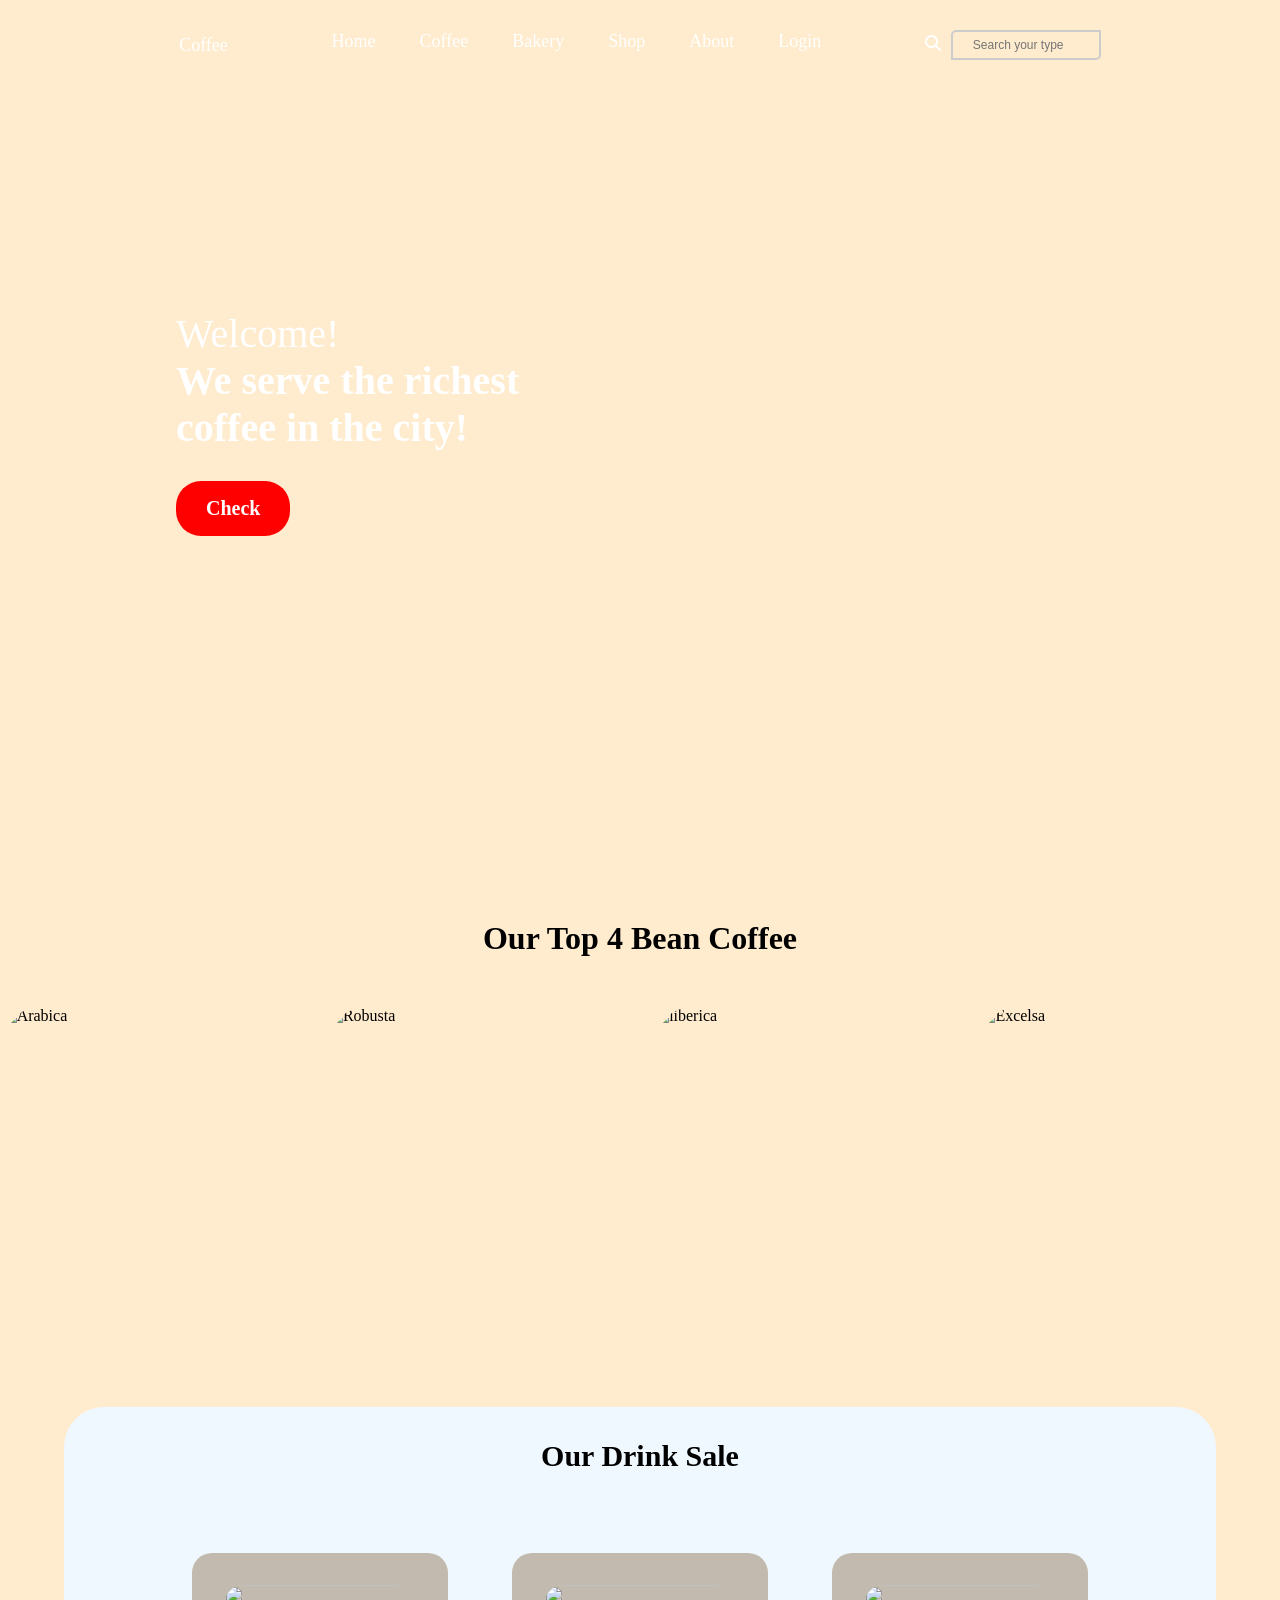
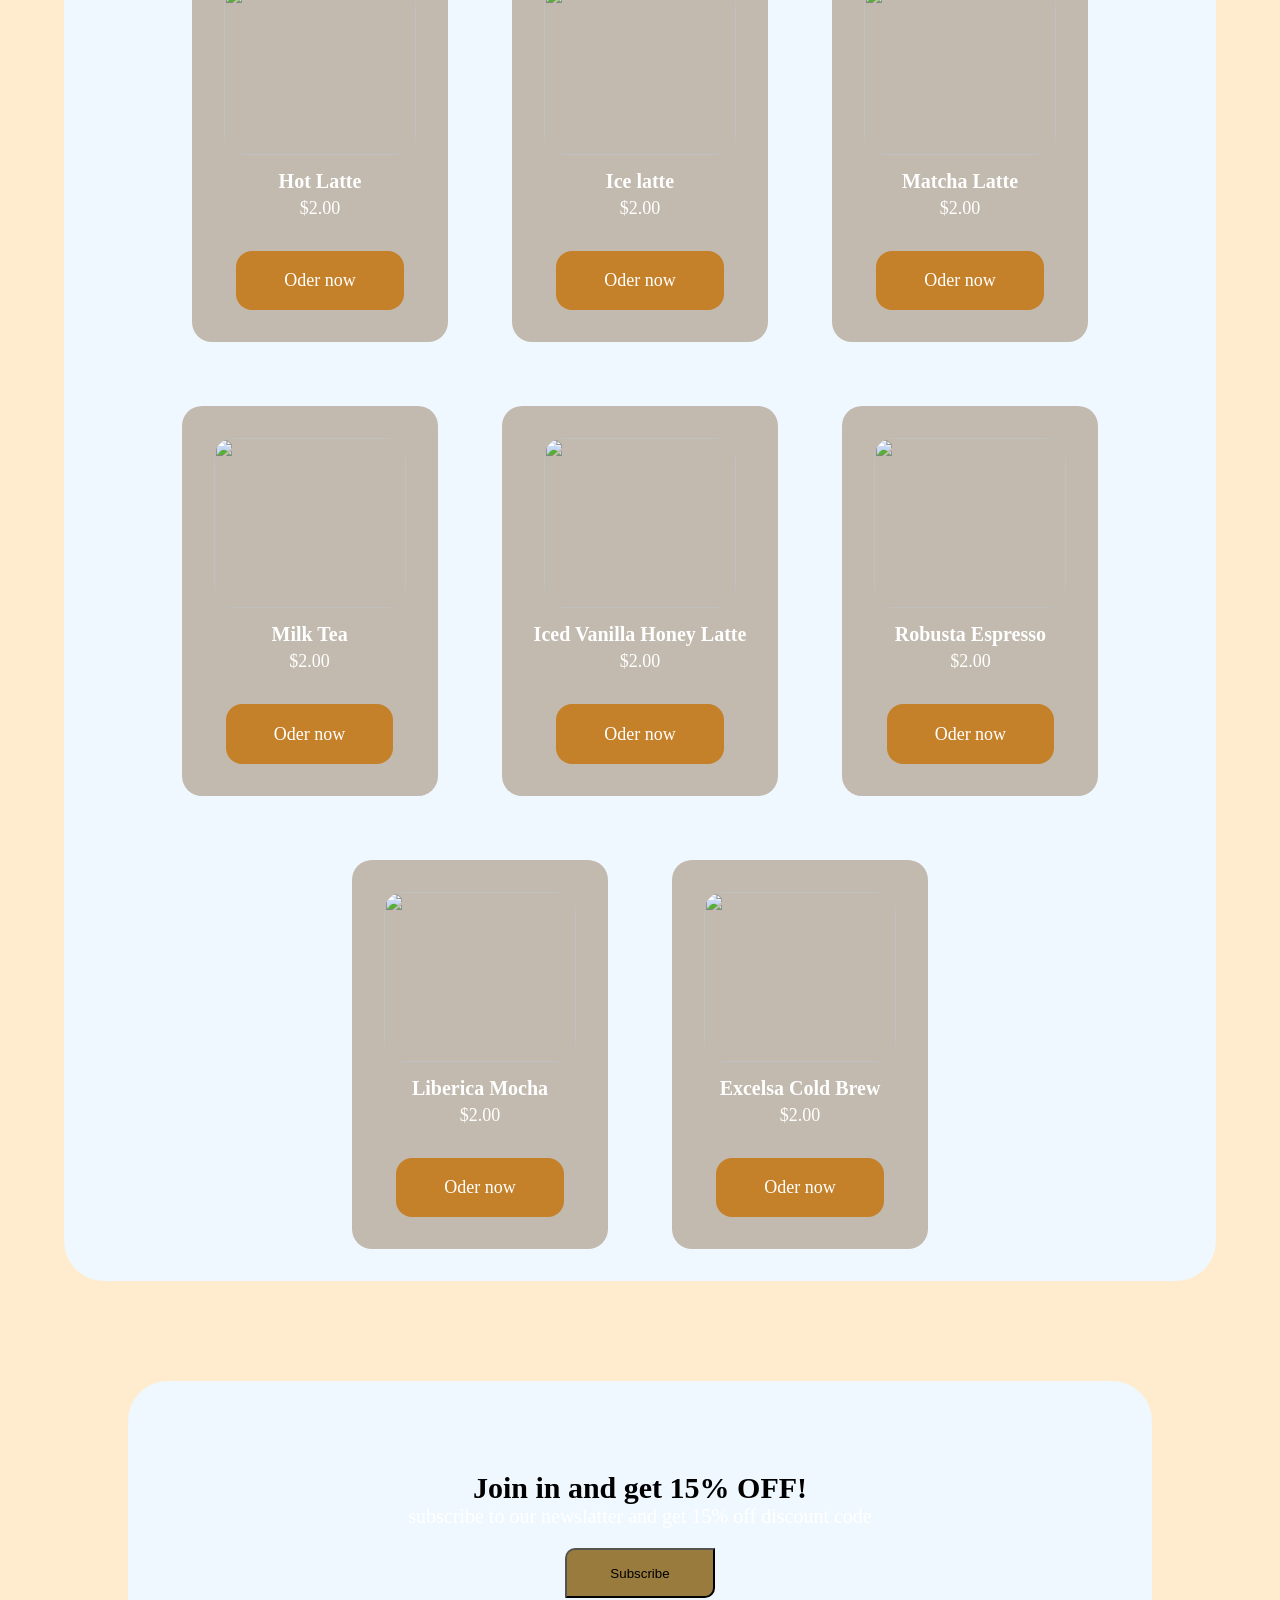
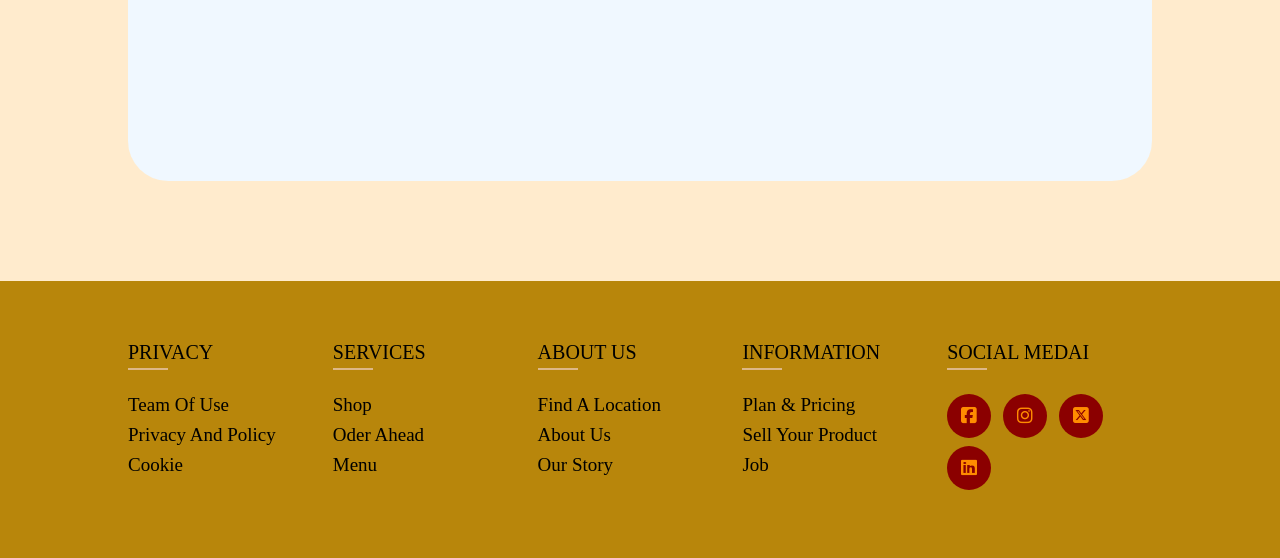
==== index.html @ 5c788b0b "first commit" ====
<!DOCTYPE html>
<html lang="en">
<head>
    <meta charset="UTF-8">
    <meta name="viewport" content="width=device-width, initial-scale=1.0">
    <link rel="stylesheet" href="style.css">
    <link rel="stylesheet" href="https://cdnjs.cloudflare.com/ajax/libs/font-awesome/6.7.2/css/all.min.css">
    <link rel="preconnect" href="https://fonts.googleapis.com">
    <link rel="preconnect" href="https://fonts.gstatic.com" crossorigin>
    <link href="https://fonts.googleapis.com/css2?family=Roboto+Condensed:ital,wght@0,100..900;1,100..900&display=swap" rel="stylesheet">
    <title>Coffee Store</title>
</head>
<body>
    <header class="hero">
        <div class="navbar">
            <p>Coffee</p>
            <nav class="nav-link">
                <ul>
                    <li><a href="#">Home</a></li>
                    <li><a href="#">Coffee</a></li>
                    <li><a href="#">Bakery</a></li>
                    <li><a href="#">Shop</a></li>
                    <li><a href="#">About</a></li>
                    <li><a href="#">Login</a></li>
                </ul>
            </nav>
            <i class="fa-solid fa-magnifying-glass"><input placeholder="Search your type" type="search" name="" id=""></i> 
        </div>
        <div class="header-container">
            <div class="hdr-container-inner">
                <p>Welcome!</p>
                <h2>We serve the richest coffee in the city!
                </h2>
                <a href="#">Check</a>
            </div>
        </div>
    </header>
    <h1 class="bean"><center>Our Top 4 Bean Coffee </center></h1>
    <div class="item-group">
        <div class="item">
            <img src="https://caffecorsini.com/cdn/shop/articles/immagine_le_differenze_arabica_e_robusta.jpg?v=1695982872&width=2048" alt="Arabica">
            <div class="layer"></div>
            <div class="info">
                <h2>1.Arabica (Coffea arabica)</h2>
                <ul>
                    <li>Flavor: Smooth, mild, often slightly sweet with hints of fruit, chocolate, or nuts.</li>
                    <li>Caffeine: Lower than other types (~1.2%)</li>
                    <li>Growing altitude: High altitudes (600–2,000 meters)</li>
                    <li>Climate: Cooler tropical climates</li>
                    <li>Notes: Most popular type (about 60–70% of global production), higher quality, more expensive.</li>
                </ul>
                <button>Buy Now...!</button>
            </div>
        </div>
    
        <div class="item">
            <img src="https://espresso-works.com/cdn/shop/articles/espresso-works-blog-coffee-101-robusta-coffee-1_1081x.jpg?v=1681280369" alt="Robusta">
            <div class="layer"></div>
            <div class="info">
                <h2>2. Robusta (Coffea canephora)</h2>
                <ul>
                    <li>Flavor: Strong, bitter, earthy, sometimes with a nutty or burnt rubber taste.</li>
                    <li>Caffeine: Higher (~2.2%)</li>
                    <li>Growing altitude: Lower elevations (sea level to 800 meters)</li>
                    <li>Climate: Hotter, more resistant to pests and diseases</li>
                    <li>Notes: Cheaper to grow, used in instant coffee or espresso blends for extra "kick" and crema.</li>
                </ul>
                <button>Buy Now...!</button>
            </div>
        </div>
        <div class="item">
            <img src="https://cdn.shopify.com/s/files/1/0720/9117/3171/files/Liberica-coffee-Beans.jpg?v=1694540679" alt="liberica">
            <div class="layer"></div>
            <div class="info">
                <h2>3. Liberica (Coffea liberica)</h2>
                <ul>
                    <li>Flavor: Woody, smoky, floral, bold, with a unique aftertaste.</li>
                    <li>Caffeine: Medium (~1.2–1.5%)</li>
                    <li>Growing altitude: Low to medium</li>
                    <li>Climate:Grows well in Southeast Asia and the Philippines</li>
                    <li>Notes: Large, irregular-shaped beans; not as common, but gaining niche interest.</li>
                </ul>
                <button>Buy Now...!</button>
            </div>
        </div>
        <div class="item">
            <img src="https://cdn.shopify.com/s/files/1/0720/9117/3171/files/Excelsa-coffee-Beans.jpg?v=1694540678" alt="Excelsa">
            <div class="layer"></div>
            <div class="info">
                <h2>4. Excelsa (Coffea excelsa)</h2>
                <ul>
                    <li>Flavor: Tart, fruity, complex, and often used to add depth to blends.</li>
                    <li>Caffeine:Similar to Arabica</li>
                    <li>Growing altitude: Medium to high</li>
                    <li>Climate:Southeast Asia</li>
                    <li>Notes: Technically a variety of Liberica, but often classified separately due to its distinct taste.</li>
                </ul>
                <button>Buy Now...!</button>
            </div>
        </div>
    </div>
    <!-- Our Drink Sale -->
    <section>
        <h1>Our Drink Sale</h1>
        <div class="all-drink">
            <div class="drink">
                <img src="https://www.caffesociety.co.uk/assets/recipe-images/latte-small.jpg" alt="">
                <div class="drink-info">
                    <h4 class="title">Hot Latte</h4>
                    <p class="price">$2.00</p>
                    <a class="drink-btn" href="#">Oder now</a>
                </div>
            </div>
            <!-- drink2 -->
             <div class="drink">
                <img src="https://www.brighteyedbaker.com/wp-content/uploads/2024/03/Iced-Spanish-Latte-Recipe.jpg" alt="">
                <div class="drink-info">
                    <h4 class="title">Ice latte</h4>
                    <p class="price">$2.00</p>
                    <a class="drink-btn" href="#">Oder now</a>
                </div>
            </div>
            <!-- drink3 -->
             <div class="drink">
                <img src="https://www.butterbeready.com/wp-content/uploads/2023/07/DK6A3378.jpg" alt="">
                <div class="drink-info">
                    <h4 class="title">Matcha Latte</h4>
                    <p class="price">$2.00</p>
                    <a class="drink-btn" href="#">Oder now</a>
                </div>
            </div>
            <!-- drink4 -->
             <div class="drink">
                <img src="https://tyberrymuch.com/wp-content/uploads/2023/06/coffee-milk-tea-boba-feature.jpg" alt="">
                <div class="drink-info">
                    <h4 class="title">Milk Tea</h4>
                    <p class="price">$2.00</p>
                    <a class="drink-btn" href="#">Oder now</a>
                </div>
            </div>
            <!-- drink5 -->
             <div class="drink">
                <img src="https://reinvanilla.com/cdn/shop/articles/iced-honey-vanilla-latte.jpg?v=1746426043" alt="">
                <div class="drink-info">
                    <h4 class="title">Iced Vanilla Honey Latte</h4>
                    <p class="price">$2.00</p>
                    <a class="drink-btn" href="#">Oder now</a>
                </div>
            </div>
            <!-- drink 6 -->
             <div class="drink">
                <img src="https://encrypted-tbn0.gstatic.com/images?q=tbn:ANd9GcSlr99JAKkdsbey29CMWz0-Dm45luucjyU7RabrLB6uI_YU_GfQm3z0QGiv7YTcnOQf6z0&usqp=CAU" alt="">
                <div class="drink-info">
                    <h4 class="title">Robusta Espresso</h4>
                    <p class="price">$2.00</p>
                    <a class="drink-btn" href="#">Oder now</a>
                </div>
            </div>
            <!-- Drink 7 -->
             <div class="drink">
                <img src="https://encrypted-tbn0.gstatic.com/images?q=tbn:ANd9GcREnEX2w6mOF7tJpwziRcHnjLanFKBDuOja-A&s" alt="">
                <div class="drink-info">
                    <h4 class="title">Liberica Mocha</h4>
                    <p class="price">$2.00</p>
                    <a class="drink-btn" href="#">Oder now</a>
                </div>
            </div>
            <!-- Drink 8 -->
             <div class="drink">
                <img src="https://duongcafe.com/wp-content/uploads/2019/05/Ca-phe-Excelsa-Excelsa-Coffee-Excelsa-%EC%BB%A4%ED%94%BC-anh-phu-2-scaled.webp" alt="">
                <div class="drink-info">
                    <h4 class="title">Excelsa Cold Brew</h4>
                    <p class="price">$2.00</p>
                    <a class="drink-btn" href="#">Oder now</a>
                </div>
            </div>
        </div>
    </section>
    <section class="subcribe">
        <div class="sub-info">
            <h3>Join in and get  15% OFF!</h3>
            <p>subscribe to our newslatter and get 15% off discount code</p>
            <button>Subscribe</button>
        </div>
    </section>
    <footer>
        <div class="footer-col">
            <h4>PRIVACY</h4>
            <ul>
                <li><a href="#">Team of use</a></li>
                <li><a href="#">Privacy and policy</a></li>
                <li><a href="#">cookie</a></li>
            </ul>
        </div>
        <div class="footer-col">
            <h4>SERVICES</h4>
            <ul>
                <li><a href="#">Shop</a></li>
                <li><a href="#">Oder ahead</a></li>
                <li><a href="#">Menu</a></li>
            </ul>
        </div>
        <div class="footer-col">
            <h4>ABOUT US</h4>
            <ul>
                <li><a href="#">Find a location</a></li>
                <li><a href="#">About us</a></li>
                <li><a href="#">Our story</a></li>
            </ul>
        </div>
        <div class="footer-col">
            <h4>INFORMATION</h4>
            <ul>
                <li><a href="#">Plan & pricing</a></li>
                <li><a href="#">Sell your product</a></li>
                <li><a href="#">Job</a></li>
            </ul>
        </div>
        <div class="footer-col">
            <h4>SOCIAL MEDAI</h4>
            <div class="link">
                <a href="#"><i class="fa-brands fa-square-facebook"></i></a></li>
                <a href="#"><i class="fa-brands fa-instagram"></i></a></li>
                <a href="#"><i class="fa-brands fa-square-x-twitter"></i></a></li>
                <a href="#"><i class="fa-brands fa-linkedin"></i></a></li>
            </div>
        </div>
    </footer>
</body>
</html>
---- style.css ----
*{
    margin: 0;
    padding: 0;
    box-sizing: border-box;
}

body{
    background-color: blanchedalmond;
    width: 100%;
    height: 200vh;
    font-family: Roboto+Condensed,sans-serif;
}

.hero{
    display: block;
    align-items: center;
    justify-content: space-between;
    width: 90%;
    height: 50%;
    background-image: url("https://images.ctfassets.net/rric2f17v78a/5e6GbxX6BAkl3xiTasLRJj/1dbf16058042114c704be9cc7209e768/CoffeeShopBrandingHero_2022-03-04-223008_zjpq.jpg");
    background-size: cover;
    margin: auto;
    
}

.nav-link li ,a, p{
    font-size: 18px;
    color: rgb(255, 255, 255);
    text-decoration: none;
}
.navbar{
    display: flex;
    justify-content: space-between;
    align-items: center;
    padding: 30px 10%;
    border: 10px;
    outline: 10px;
    color: rgb(255, 255, 255);
}

p{
    cursor: pointer;
}

.nav-link{
    list-style: none;
    color: white;
}

.nav-link li{
    display: inline-block;
    padding: 0px 20px;
}

.nav-link li a{
    transition: all 0.3s ease 0s;
}
.nav-link li a:hover{
    color: darkgray;
}

input[type="search"] {

    border: 2px solid #ccc; /* You can adjust color and thickness */
    box-sizing: border-box;
    color: rgb(255, 255, 255);
    background-color: transparent;
    border-top-left-radius: 5px;
    border-bottom-right-radius: 5px;
    height: 30px;
    margin-left: 10px;
    padding: 10px 20px;
    font-size: 12px;
    width: 150px; /* Optional: adjust width */
}

.header-container {
    width: 500px;
    position: absolute;
    left: 10%;
    top: 30%;
    padding-left: 3rem;
    margin-top: 2.5rem;
}

.hdr-container-inner > p,h2{
    width: 100%;
    font-size: 40px;
    color: white;
}
.hdr-container-inner> a{
    font-size: 20px;
    font-weight: 600;
    background-color: red;
    color: rgb(255, 255, 255);
    text-decoration: none;
    display: inline-block;
    padding: 16px 30px;
    border-radius: 25px;
    margin-top: 30px;
    align-items: center;
}

.hdr-container-inner> a:hover{
    opacity: 0.8;
}
.bean{
    display: flex;
    align-items: center;
    justify-content: center;
    margin-top: 20px;
}

.item-group{
    display: flex;
    gap: 25px;
}

.item{
    width: 300px;
    height: 300px;
    border-radius: 40px;
    overflow: hidden;
    position: relative;
    transition: 0.5s;
    cursor: pointer;
    margin: auto;
    margin-top: 50px;
}

.item img{
    width: 100%;
    height: 100%;
    object-fit: cover; 
    pointer-events: none;
    transition: 0.5s;
}

.item .layer{
    background: linear-gradient(to top, rgba(0,0,0,1), rgba(0,0,0,0));
    position: absolute;
    bottom: 0;
    width: 100%;
    height: 70%;
    opacity: 0;
    transition: 0.3s;
}
.item .info{
    position: absolute;
    bottom: -50%;
    padding: 15px;
    opacity: 0;
    transition: 0.5s bottom, 1.75s opacity;
}
.info > h2{
    font-size: 20px;
    color: aqua;
}

.info li{
    color: white;
    font-size: 14px;
    margin-top: 3px;
}

.info button{
    background: #490ccc;
    border: none;
    padding: 8px 12px;
    border-radius: 8px;
    margin-top: 8px;
    margin-left: 10px;
}

.item:hover,
.item:hover img,
.item:hover .layer{
    transform: scale(1.1);
}

.item:hover > .layer{
    opacity: 1;
}

.item:hover > .info{
    bottom: 0;
    opacity: 1;
}

.item-group:hover > .item:not(:hover) {
    filter: blur(5px);
}

section{
    width: 90%;
    height: vh;
    background-color: aliceblue;
    margin: auto;
    margin-top: 100px;
    border-radius: 40px;
}
section > h1{
    padding-top: 2rem;
    text-align: center;
    font-size: 30px;
    margin-bottom: 3rem;
}

.all-drink{
    display: flex;
    align-items: center;
    justify-content: center;
    flex-wrap: wrap;
}
.drink{
    overflow: hidden;
    background-color: rgb(194, 186, 175);
    color: white;
    text-align: center;
    padding: 2rem;
    display: flex;
    flex-direction: column;
    align-items: center;
    justify-content: center;
    border-radius: 20px;
    margin: 2rem;
}

.drink:hover img{
    scale: 1.1;
}
.drink:hover{
    box-shadow: 5px 5px 20px sandybrown;
}

.drink > img{
    width: 12rem;
    height: 170px;
    transition: all 0.3s;
    border-radius: 20px;
}

.drink a:link, .drink a:visited{
    color: white;
    display: inline-block;
    text-decoration: none;
    background-color: rgb(197, 129, 41);
    padding: 1.2rem 3rem;
    border-radius: 1rem;
    margin-top: 2rem;
    transition: all 0.2s;
}

.drinl a:hover{
    transform: scale(1.1);
}
.drink-info{
    display: block;
    align-items: center;
    justify-content: center;
}
.title{
    font-size: 20px;
    padding-top: 15px;
}

.price{
    font-size: 18px;
    margin-top: 5px;

}
.subcribe{
    width: 80%;
    height: 400px;
    background-image: url("https://t4.ftcdn.net/jpg/03/26/12/23/360_F_326122335_RKvTXMb4RYkIzk94ZoPjkZQe2CUOVnen.jpg");
    background-size: cover;
    margin: auto;
    margin-top: 100px;
    margin-bottom: 100px;
}
.sub-info{
    padding: 90px 0 30px 0;
    margin: auto;
    display: block;
    text-align: center;
    justify-content: center;  
}

.sub-info h3{
    font-size: 30px;
}

.sub-info > p{
    font-size: 20px;
}

.sub-info input[type="email"]{
    width: 200px;
    height: 40px;
    margin-top: 10px;
    border-radius: 30px;
    border: 10px;
    outline: black;
    color: rgb(0, 0, 0);
    background-color: transparent;
}
.sub-info button{
    width: 150px;
    height: 50px;
    margin-top: 20px;
    background-color: rgb(152, 123, 61);
    border-top-left-radius: 10px;
    border-bottom-right-radius: 10px;
    
}

.sub-info input[placeholder="Enter your email"]{
    text-align: center;
    color: black;
}
footer{
    display: flex;
    flex-wrap: wrap;
    margin: auto;
    background-color: darkgoldenrod;
    padding: 60px 10%;
}

ul{
    list-style: none;
}
.footer-col{
    width: 20%;
}
.footer-col h4{
    position: relative;
    margin-bottom: 30px;
    font-weight: 400;
    font-size: 20px;
    color: black;
    text-transform: capitalize;
}

.footer-col h4::before{
    content: "";
    position: absolute;
    left: 0;
    bottom: -6px;
    background-color: burlywood;
    height: 2px;
    width: 40px;
}
ul li:not(:last-child){
    margin-bottom: 8px;
}
.footer-col ul li a{
    display: block;
    font-size: 19px;
    text-transform: capitalize;
    color: rgb(0, 0, 0);
    text-decoration: none;
    transition: 0.3s;
}
ul li a:hover{
    color: rgb(255, 247, 247);
    padding-left: 2px;
}

.link a{
    display: inline-block;
    height: 44px;
    width: 44px;
    color:darkorange;
    background-color: darkred;
    margin: 0 8px 8px 0;
    text-align: center;
    line-height: 44px;
    border-radius: 50%;
    transition: 0.4s;
}
.link a:hover{
    color: rgb(225, 218, 218);
    background-color: white;
}
@media(max-witdh: 740px){
    .footer-col{
        width: 50%;
        margin-bottom: 30px;
        text-align: center;
    }
    .footer-col h4::before{
        all: unset;
    }
}
@media(max-witdh: 555px){
    .footer-col{
        width: 100%;
    }
}
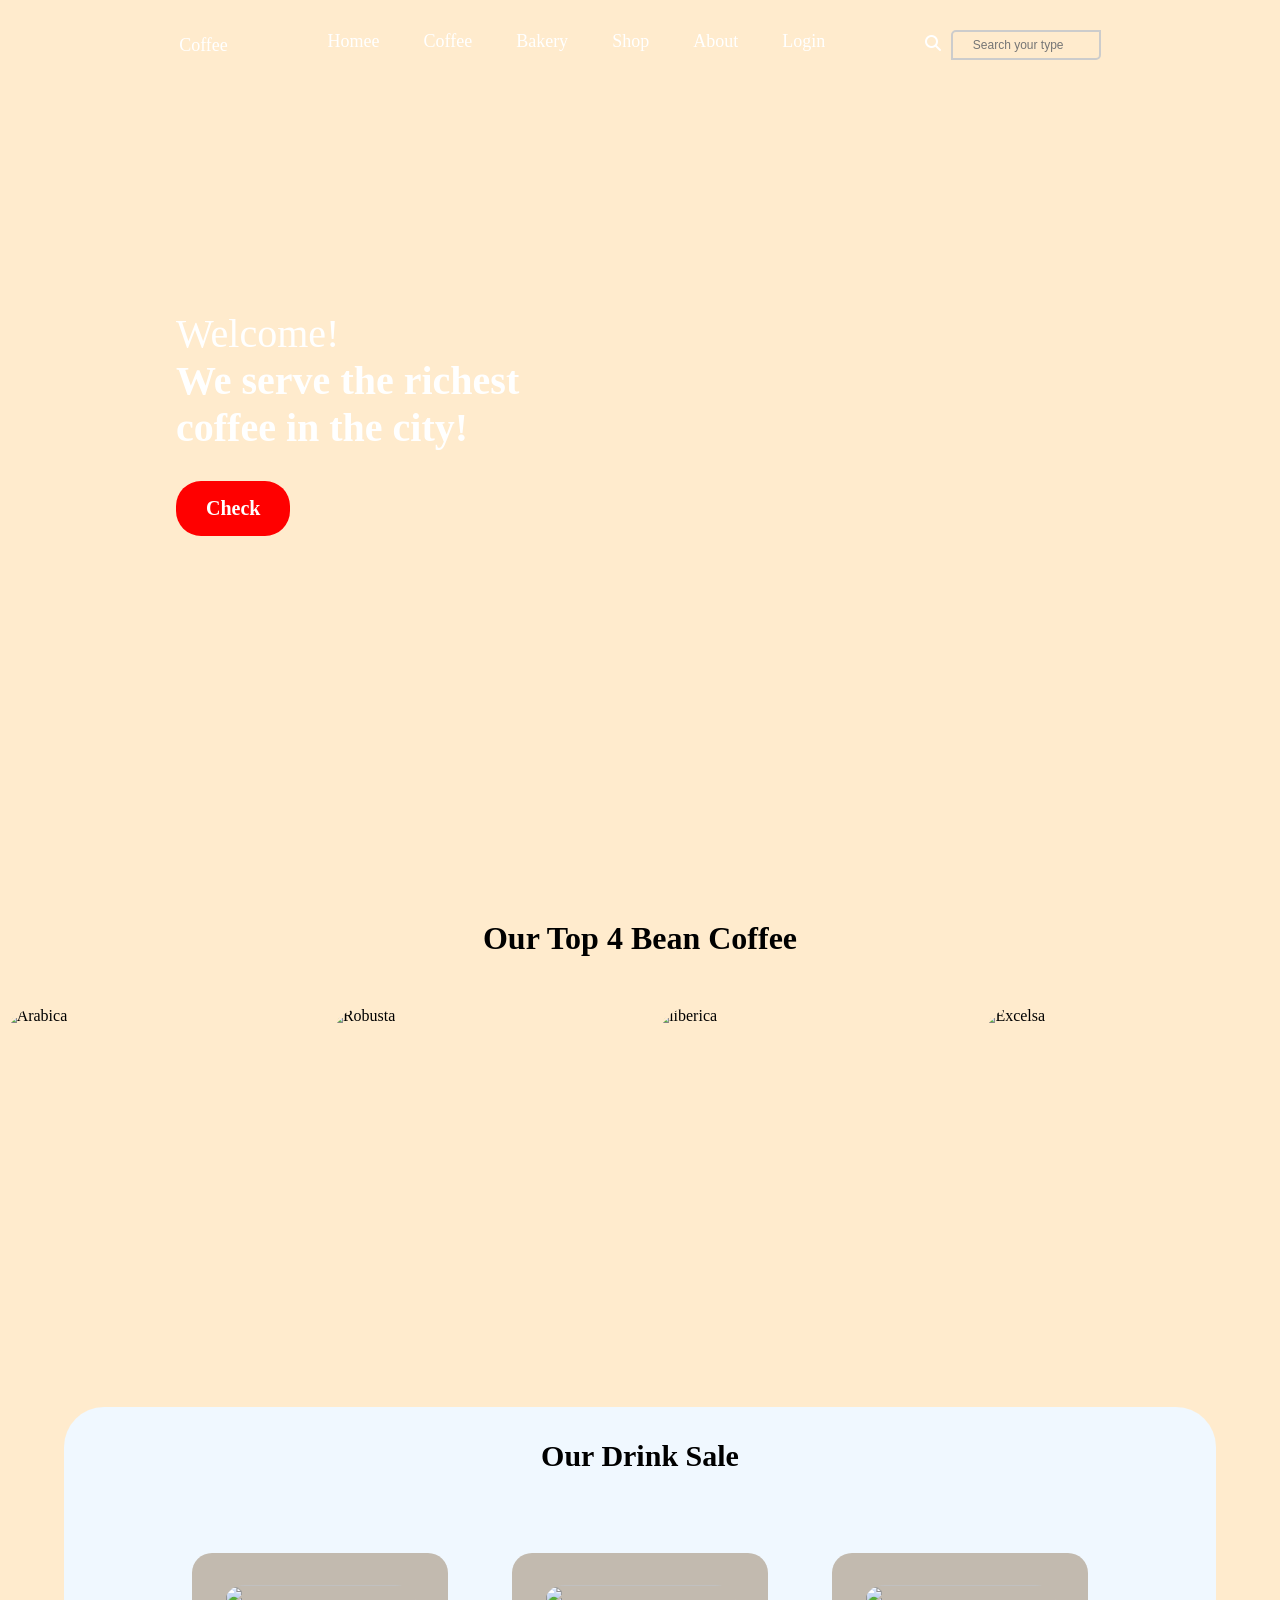
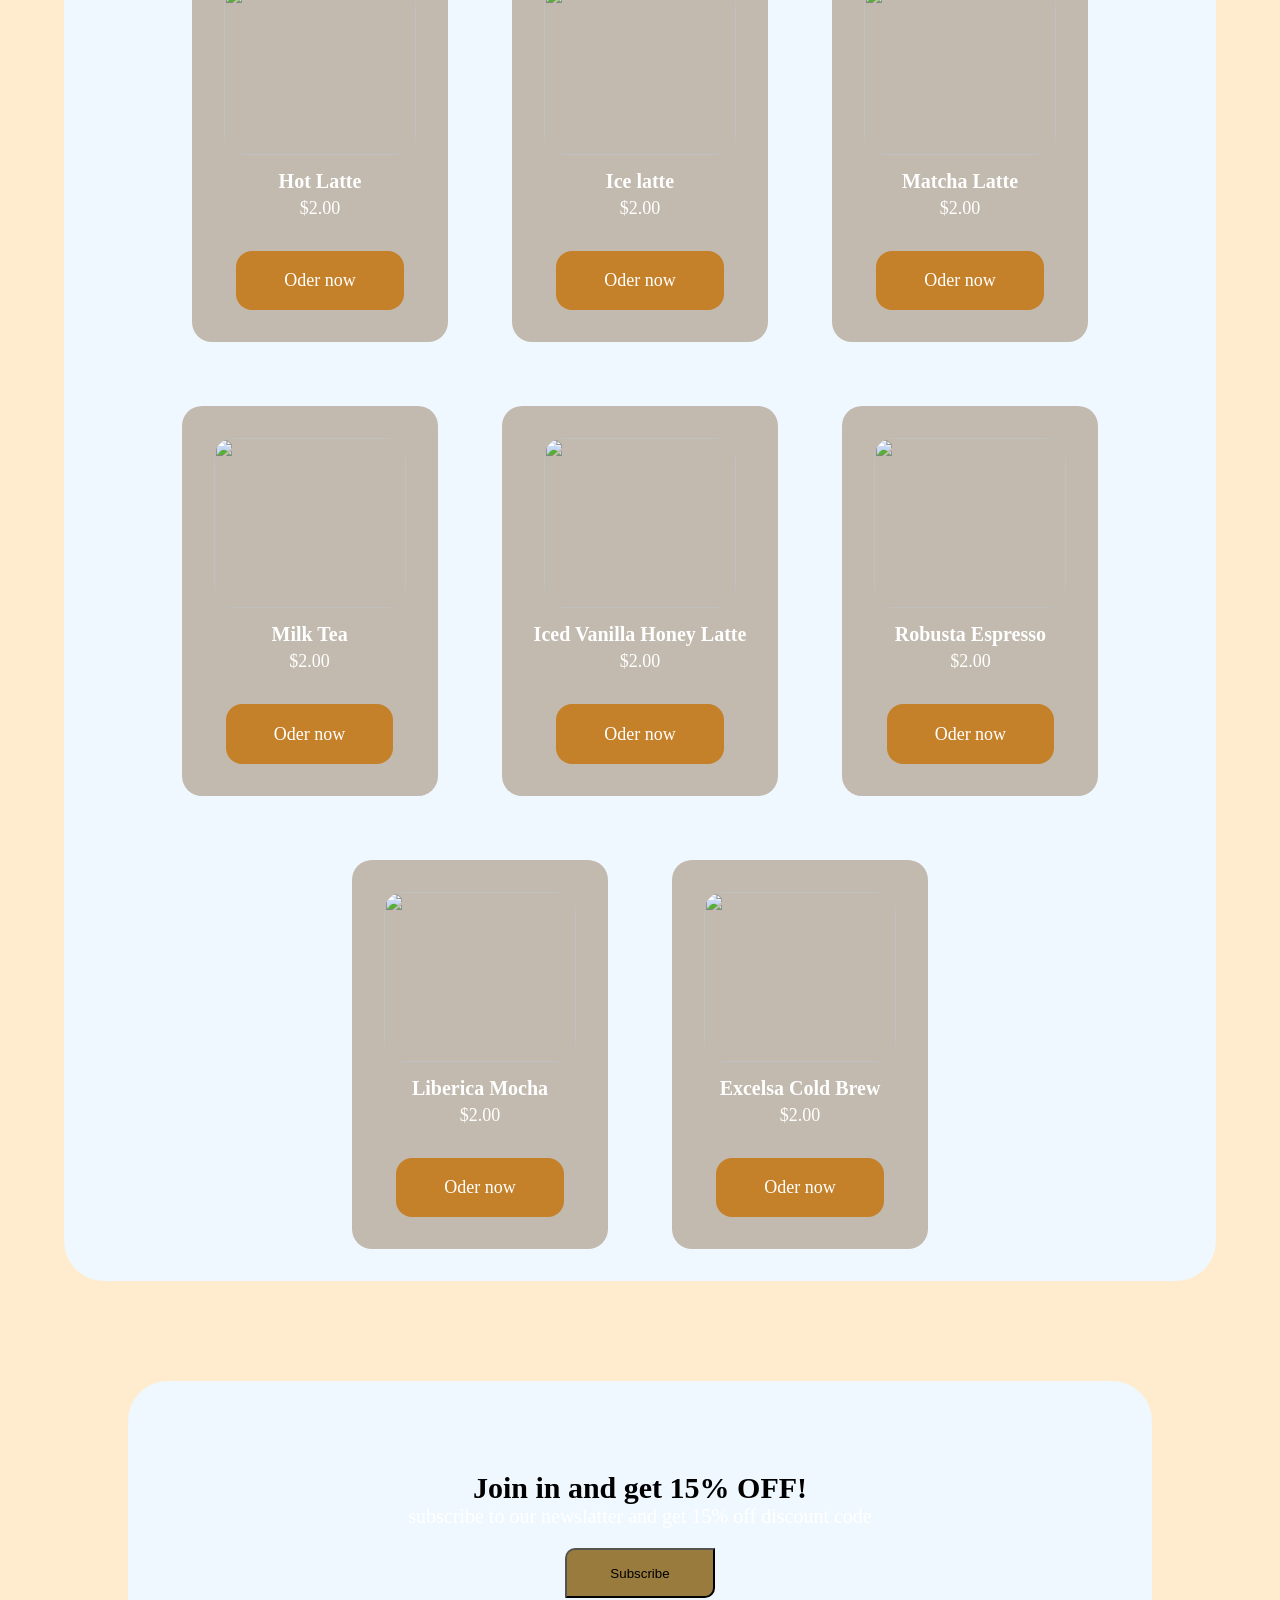
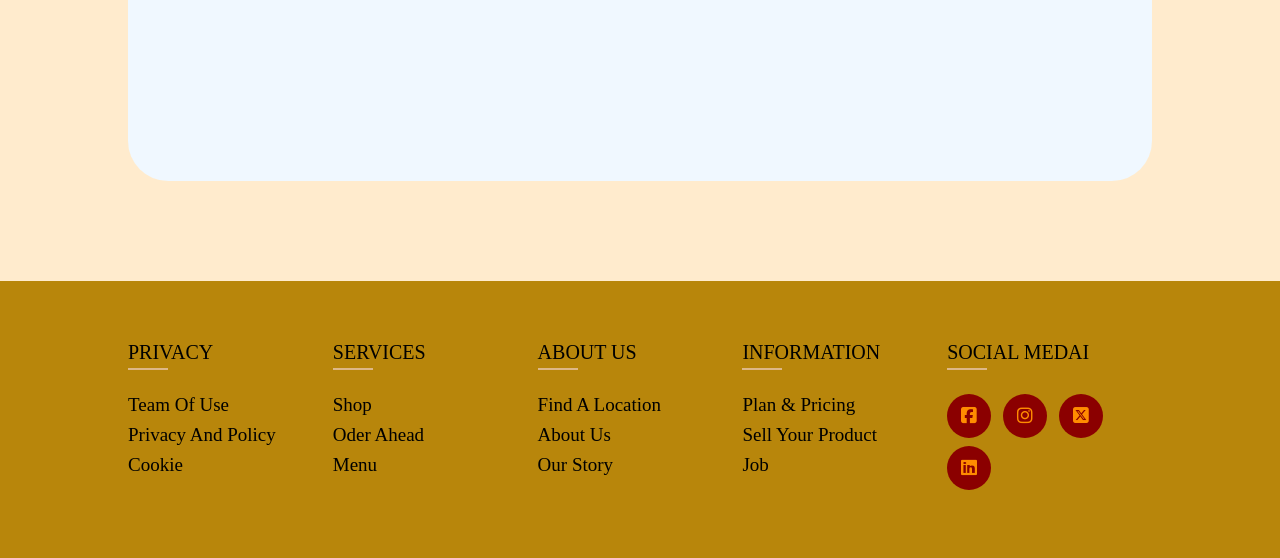
==== commit 41217267: "second commit" ====
--- a/index.html
+++ b/index.html
@@ -16,7 +16,7 @@
             <p>Coffee</p>
             <nav class="nav-link">
                 <ul>
-                    <li><a href="#">Home</a></li>
+                    <li><a href="#">Homee</a></li>
                     <li><a href="#">Coffee</a></li>
                     <li><a href="#">Bakery</a></li>
                     <li><a href="#">Shop</a></li>
